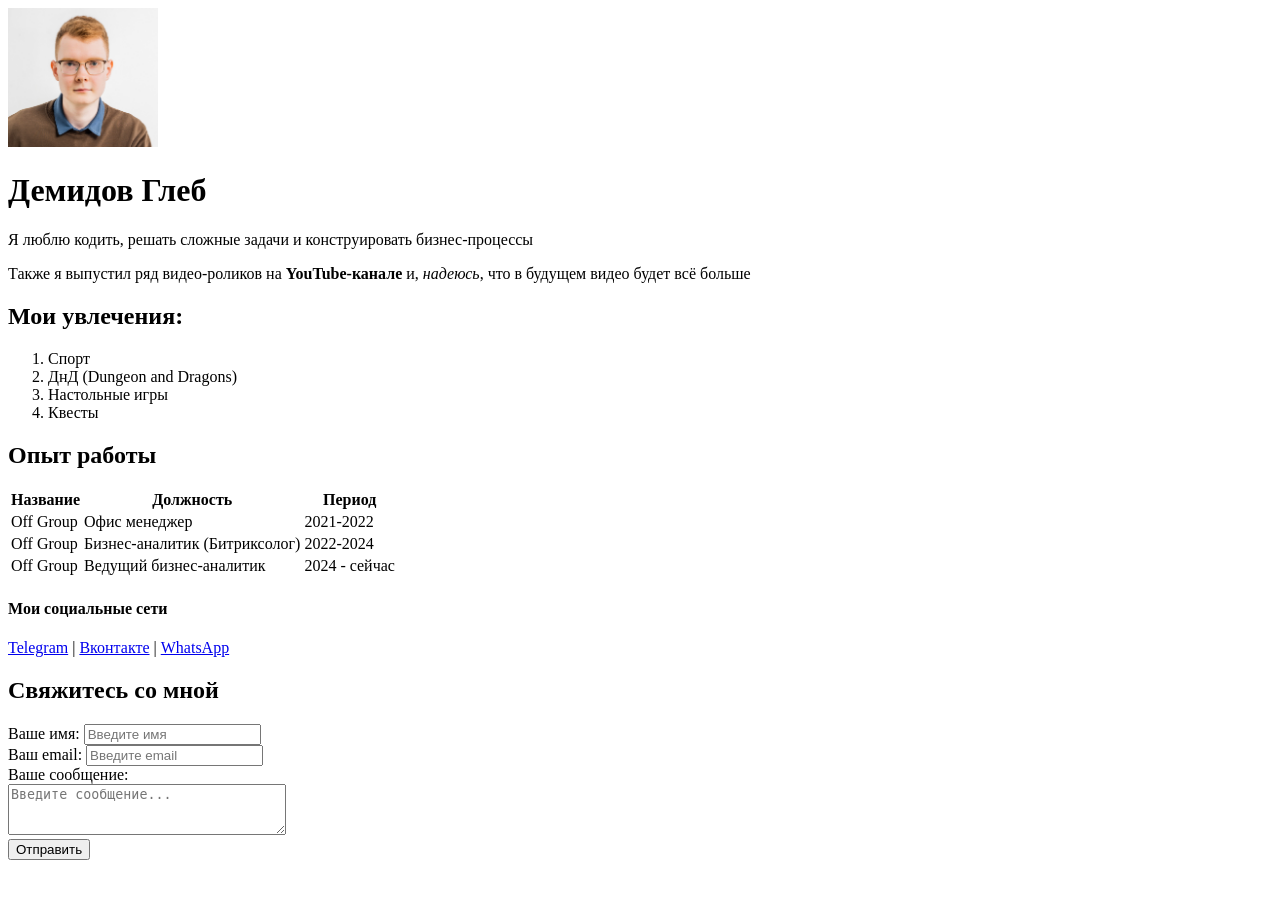
==== index.html @ ada02ef5 "init" ====
<!DOCTYPE html>
<html lang="ru">
<head>
    <meta charset="UTF-8">
    <meta name="viewport" content="width=device-width, initial-scale=1.0">
    <meta name="keywords" contante="Демидов Глеб Дмитриевич, резюме разработчика, разработчик, программист, веб-разработчик, frontend разработчик, backend разработчик, full-stack разработчик, IT специалист, резюме программиста, опыт работы, навыки программирования, портфолио разработчика, вакансии разработчика, работа в IT, резюме IT специалиста">
    <meta name="description" content="Сайт-резюме будущего разработчика Демидова Глеба Дмитриевича">
    <title>Резюме Демидов Г.Д.</title>
</head>
<body>
    <img src="Pictures/Демидов Г.Д..jpg" alt="Аватарка Глеб Демидов" width="150">
    <h1>Демидов Глеб</h1>
    <p> Я люблю кодить, решать сложные задачи и конструировать бизнес-процессы</p>
    <p>Также я выпустил ряд видео-роликов на <strong>YouTube-канале</strong> и, <em>надеюсь</em>, что в будущем видео будет всё больше</p>
    <h2>Мои увлечения:</h2>
    <ol>
        <li>Спорт</li>
        <li>ДнД (Dungeon and Dragons)</li>
        <li>Настольные игры</li>
        <li>Квесты</li>
    </ol>
    <h2>Опыт работы</h2>

    <table>
        <thead>
            <tr>
                <th>Название</th>
                <th>Должность</th>
                <th>Период</th>
            </tr>
        </thead>    
        <tr>
            <td>Off Group</td>
            <td>Офис менеджер</td>
            <td>2021-2022</td>
        </tr>
        <tr>
            <td>Off Group</td>
            <td>Бизнес-аналитик (Битриксолог)</td>
            <td>2022-2024</td>
        </tr>
        <tr>
            <td>Off Group</td>
            <td>Ведущий бизнес-аналитик</td>
            <td>2024 - сейчас</td>
        </tr>
    </table>

    <h4><strong>Мои социальные сети</strong></h4>
    <p>
        <a href="https://t.me/DemidovGleb" target="_blank">Telegram</a> | <a href="https://vk.com/demidovgd" target="_blank">Вконтакте</a> | <a href="https://api.whatsapp.com/send?phone=79218744761&text=Здравствуйте!%20Хочу%20предложить%20Вам%20нашу вакансию" target="_blank">WhatsApp</a>
    </p>
    <h2>Свяжитесь со мной</h2>
<form>
    <div>
        <label for="name">Ваше имя:</label>
        <input type="text" id="name" placeholder="Введите имя">
    </div>
    <div>
        <label for="email">Ваш email:</label>
        <input type="email" id="email" placeholder="Введите email">
    </div>
    <div>
        <label for="text">Ваше сообщение:</label><br>
        <textarea id="text" cols="32" rows="3" placeholder="Введите сообщение..."></textarea>
    </div>
<button>Отправить</button>
</form>


</body>
</html>
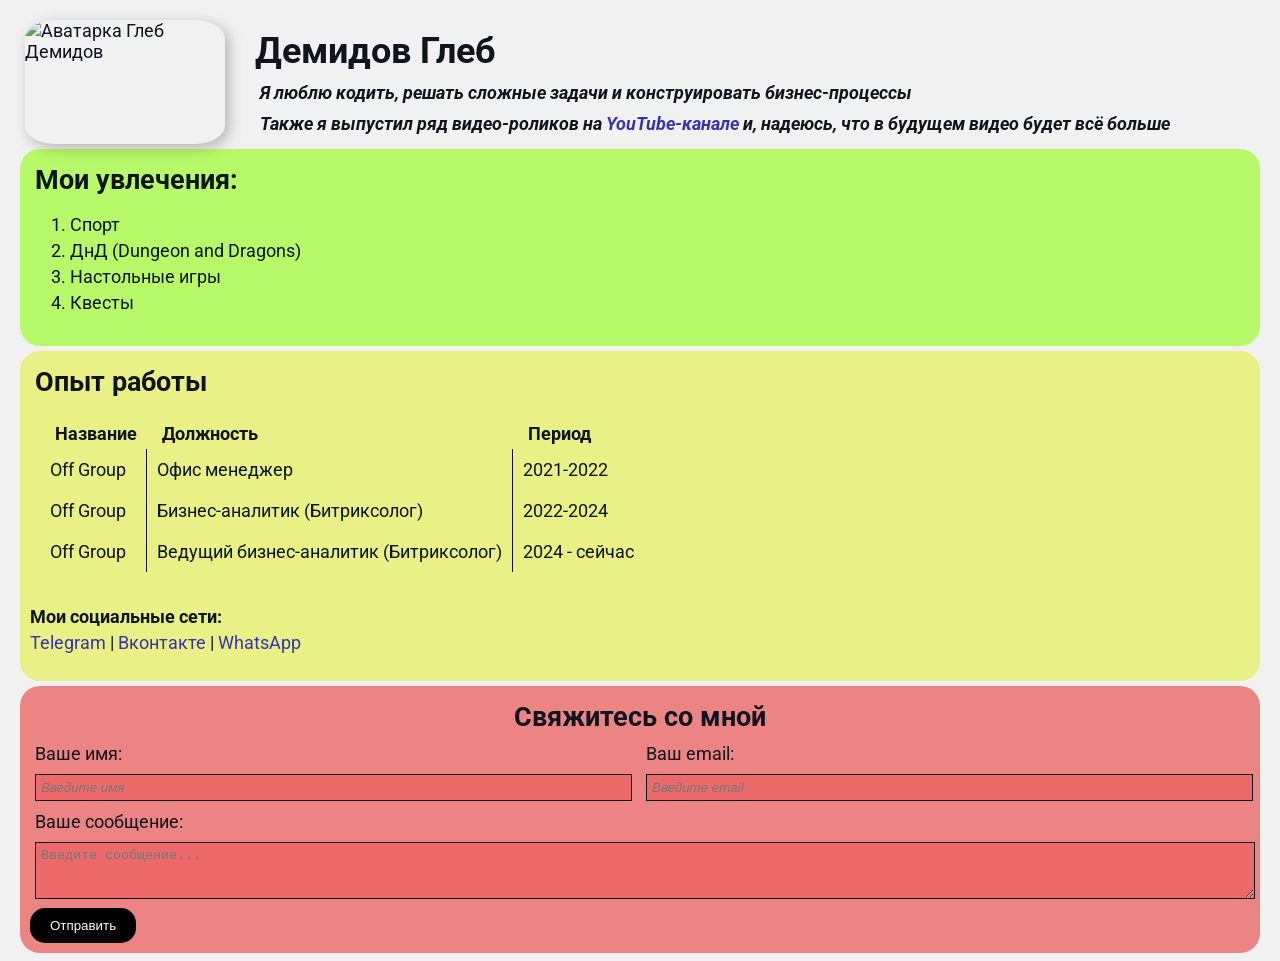
==== commit 007568d6: "Add files via upload" ====
--- a/index.html
+++ b/index.html
@@ -6,68 +6,85 @@
     <meta name="keywords" contante="Демидов Глеб Дмитриевич, резюме разработчика, разработчик, программист, веб-разработчик, frontend разработчик, backend разработчик, full-stack разработчик, IT специалист, резюме программиста, опыт работы, навыки программирования, портфолио разработчика, вакансии разработчика, работа в IT, резюме IT специалиста">
     <meta name="description" content="Сайт-резюме будущего разработчика Демидова Глеба Дмитриевича">
     <title>Резюме Демидов Г.Д.</title>
+    <link rel="stylesheet" href="styles.css">
 </head>
 <body>
-    <img src="Pictures/Демидов Г.Д..jpg" alt="Аватарка Глеб Демидов" width="150">
-    <h1>Демидов Глеб</h1>
-    <p> Я люблю кодить, решать сложные задачи и конструировать бизнес-процессы</p>
-    <p>Также я выпустил ряд видео-роликов на <strong>YouTube-канале</strong> и, <em>надеюсь</em>, что в будущем видео будет всё больше</p>
-    <h2>Мои увлечения:</h2>
-    <ol>
-        <li>Спорт</li>
-        <li>ДнД (Dungeon and Dragons)</li>
-        <li>Настольные игры</li>
-        <li>Квесты</li>
-    </ol>
-    <h2>Опыт работы</h2>
+<div class="container">
+    <div class="info">
+        
+        <img class="picture" src="Pictures/Демидов Г.Д..jpg" alt="Аватарка Глеб Демидов">
+        
+        <div class="info-text">
+            <h1>Демидов Глеб</h1>
+            <p> Я люблю кодить, решать сложные задачи и конструировать бизнес-процессы</p>
+            <p>Также я выпустил ряд видео-роликов на <strong><a href="https://www.youtube.com/@OffGroup" target="_blank">YouTube-канале</a></strong> и, <em>надеюсь</em>, что в будущем видео будет всё больше</p>
+        </div>
+    </div>
+    <div class="card bg-green">
+        <h2>Мои увлечения:</h2>
+        <ol class="MyHobby">
+            <li>Спорт</li>
+            <li>ДнД (Dungeon and Dragons)</li>
+            <li>Настольные игры</li>
+            <li>Квесты</li>
+        </ol>
+    </div>
+        
+    <div class="card bg-yellow">
+        <h2>Опыт работы</h2>
 
-    <table>
-        <thead>
+        <table class="table">
+            <thead>
+                <tr>
+                    <th>Название</th>
+                    <th>Должность</th>
+                    <th>Период</th>
+                </tr>
+            </thead>    
             <tr>
-                <th>Название</th>
-                <th>Должность</th>
-                <th>Период</th>
+                <td>Off Group</td>
+                <td>Офис менеджер</td>
+                <td>2021-2022</td>
             </tr>
-        </thead>    
-        <tr>
-            <td>Off Group</td>
-            <td>Офис менеджер</td>
-            <td>2021-2022</td>
-        </tr>
-        <tr>
-            <td>Off Group</td>
-            <td>Бизнес-аналитик (Битриксолог)</td>
-            <td>2022-2024</td>
-        </tr>
-        <tr>
-            <td>Off Group</td>
-            <td>Ведущий бизнес-аналитик</td>
-            <td>2024 - сейчас</td>
-        </tr>
-    </table>
+            <tr>
+                <td>Off Group</td>
+                <td>Бизнес-аналитик (Битриксолог)</td>
+                <td>2022-2024</td>
+            </tr>
+            <tr>
+                <td>Off Group</td>
+                <td>Ведущий бизнес-аналитик (Битриксолог)</td>
+                <td>2024 - сейчас</td>
+            </tr>
+        </table>
 
-    <h4><strong>Мои социальные сети</strong></h4>
-    <p>
-        <a href="https://t.me/DemidovGleb" target="_blank">Telegram</a> | <a href="https://vk.com/demidovgd" target="_blank">Вконтакте</a> | <a href="https://api.whatsapp.com/send?phone=79218744761&text=Здравствуйте!%20Хочу%20предложить%20Вам%20нашу вакансию" target="_blank">WhatsApp</a>
-    </p>
-    <h2>Свяжитесь со мной</h2>
-<form>
-    <div>
-        <label for="name">Ваше имя:</label>
-        <input type="text" id="name" placeholder="Введите имя">
+        <h4 class="MySocSetih4"><strong>Мои социальные сети:</strong></h4>
+        <p class="MySocSeti">
+            <a href="https://t.me/DemidovGleb" target="_blank">Telegram</a> | <a href="https://vk.com/demidovgd" target="_blank">Вконтакте</a> | <a href="https://api.whatsapp.com/send?phone=79218744761&text=Здравствуйте!%20Хочу%20предложить%20Вам%20нашу вакансию" target="_blank">WhatsApp</a>
+        </p>
     </div>
-    <div>
-        <label for="email">Ваш email:</label>
-        <input type="email" id="email" placeholder="Введите email">
+
+    <div class="card bg-red contact-me">
+        <h2>Свяжитесь со мной</h2>
+        <form>
+            <div class="form-row">
+                <div class="form-group">
+                    <label for="name">Ваше имя:</label>
+                    <input type="text" id="name" placeholder="Введите имя">
+                </div>
+                <div class="form-group">
+                    <label for="email">Ваш email:</label>
+                    <input type="email" id="email" placeholder="Введите email">
+                </div>
+            </div>
+            <div>
+                <label for="text">Ваше сообщение:</label>
+                <textarea id="text" cols="32" rows="3" placeholder="Введите сообщение..."></textarea>
+            </div>
+        <button class="btn">Отправить</button>
+        </form>
     </div>
-    <div>
-        <label for="text">Ваше сообщение:</label><br>
-        <textarea id="text" cols="32" rows="3" placeholder="Введите сообщение..."></textarea>
-    </div>
-<button>Отправить</button>
-</form>
-
-
+</div>
 </body>
 </html>
 
--- a/styles.css
+++ b/styles.css
@@ -0,0 +1,198 @@
+@import url('https://fonts.googleapis.com/css2?family=Roboto&family=Zen+Antique&display=swap');
+
+
+
+h1 {
+    margin: 10px;
+}
+
+body {
+    font-size: 18px;
+    font-family: 'Roboto', sans-serif;
+    font-weight: 400;
+    color: #0F141E;
+    background: #F1F1F1;
+}
+
+.info {
+    display: flex;
+}
+
+@media (max-width: 760px) {
+    .info {
+        display: block;
+        text-align: center;
+    }
+}
+.picture {
+    box-shadow: 4px 4px 14px rgba(0, 0, 0, 0.25);
+    width: 200px;
+    margin-left: 10px ;
+    border-radius: 15%;
+}
+
+.info-text {
+    margin-left: 20px;
+}
+
+.info-text p {
+    font-style: italic;
+    font-weight: bold;
+    padding: 0px 10px;
+    margin: 5px;
+    margin-bottom: 10px;
+}
+
+.info-text strong {
+    color: rgb(235, 135, 4);
+}
+
+.MySocSeti {
+    margin-top: 0px;
+}
+
+.MySocSetih4 {
+    margin-bottom: 5px;
+}
+
+.card {
+    border-radius: 20px;
+    padding: 10px;
+    margin: 5px;
+}
+
+.card h2 {
+    margin: 5px;
+}
+
+.bg-yellow {
+    background: #e9f086;
+}
+
+.bg-green {
+    background: #b6fa69;
+}
+
+.bg-red {
+    background: #ec8484;
+}
+
+.container {
+    max-width: 1250px;
+    margin: auto;
+    margin-top: 20px;
+}
+
+.btn {
+    color: #ffffff;
+    padding: 10px 20px;
+    background-color: black;
+    border: none;
+    border-radius: 15px;
+    cursor: pointer;
+}
+
+.btn:hover {
+    opacity: 0.7;
+}
+
+a {
+    text-decoration: none;
+    color: #3734ad;
+}
+
+a:hover {
+    text-decoration: underline;
+}
+
+a:active {
+    color: #4a4949;
+}
+
+a:visited {
+    color: #4a4949;
+}
+
+.table {
+    padding: 10px;
+    margin: 0;
+    border-spacing: 0;
+}
+.table td {
+    padding: 10px;
+    border-right: 1px solid #0F141E ;
+}
+
+.table thead {
+    text-align: left;
+}
+
+.table thead th {
+    padding: 10px;
+    padding-bottom: 5px;
+    padding-left: 15px;
+}
+
+.table td:last-child {
+    border-right: 0;
+}
+
+.MyHobby li {
+    padding-bottom: 5px;
+}
+
+.contact-me h2 {
+    text-align: center;
+}
+
+.contact-me label {
+    margin: 5px;
+    display: block;
+}
+
+.contact-me input, textarea {
+    background: #ed6a6a;
+    width: 100%;
+    box-sizing: border-box;
+    border: 1px solid #000000;
+    margin: 5px;
+    padding: 5px;
+    outline: none;
+}
+
+.form-row, .form-group {
+    display: inline-block;
+    width: 100%;
+}
+
+@media (max-width: 760px) {
+    .form-row, .form-group {
+        display: block;
+        width: 100%;
+        margin-right: 0;
+        margin-bottom: 10px;
+    }
+}
+
+.form-group {
+    width: calc(50% - 3px);
+    box-sizing: border-box;
+}
+
+.form-group:first-child {
+    padding-right: 10px;
+}
+
+.contact-me input::placeholder {
+    font-style: oblique;
+}
+
+.contact-me input::placeholder:hover {
+    color: #ed6a6a;
+    font-style: normal;
+}
+
+.contact-me input:hover, textarea:hover {
+    box-shadow: 4px 4px 14px rgba(0, 0, 0, 0.25);
+}
+
